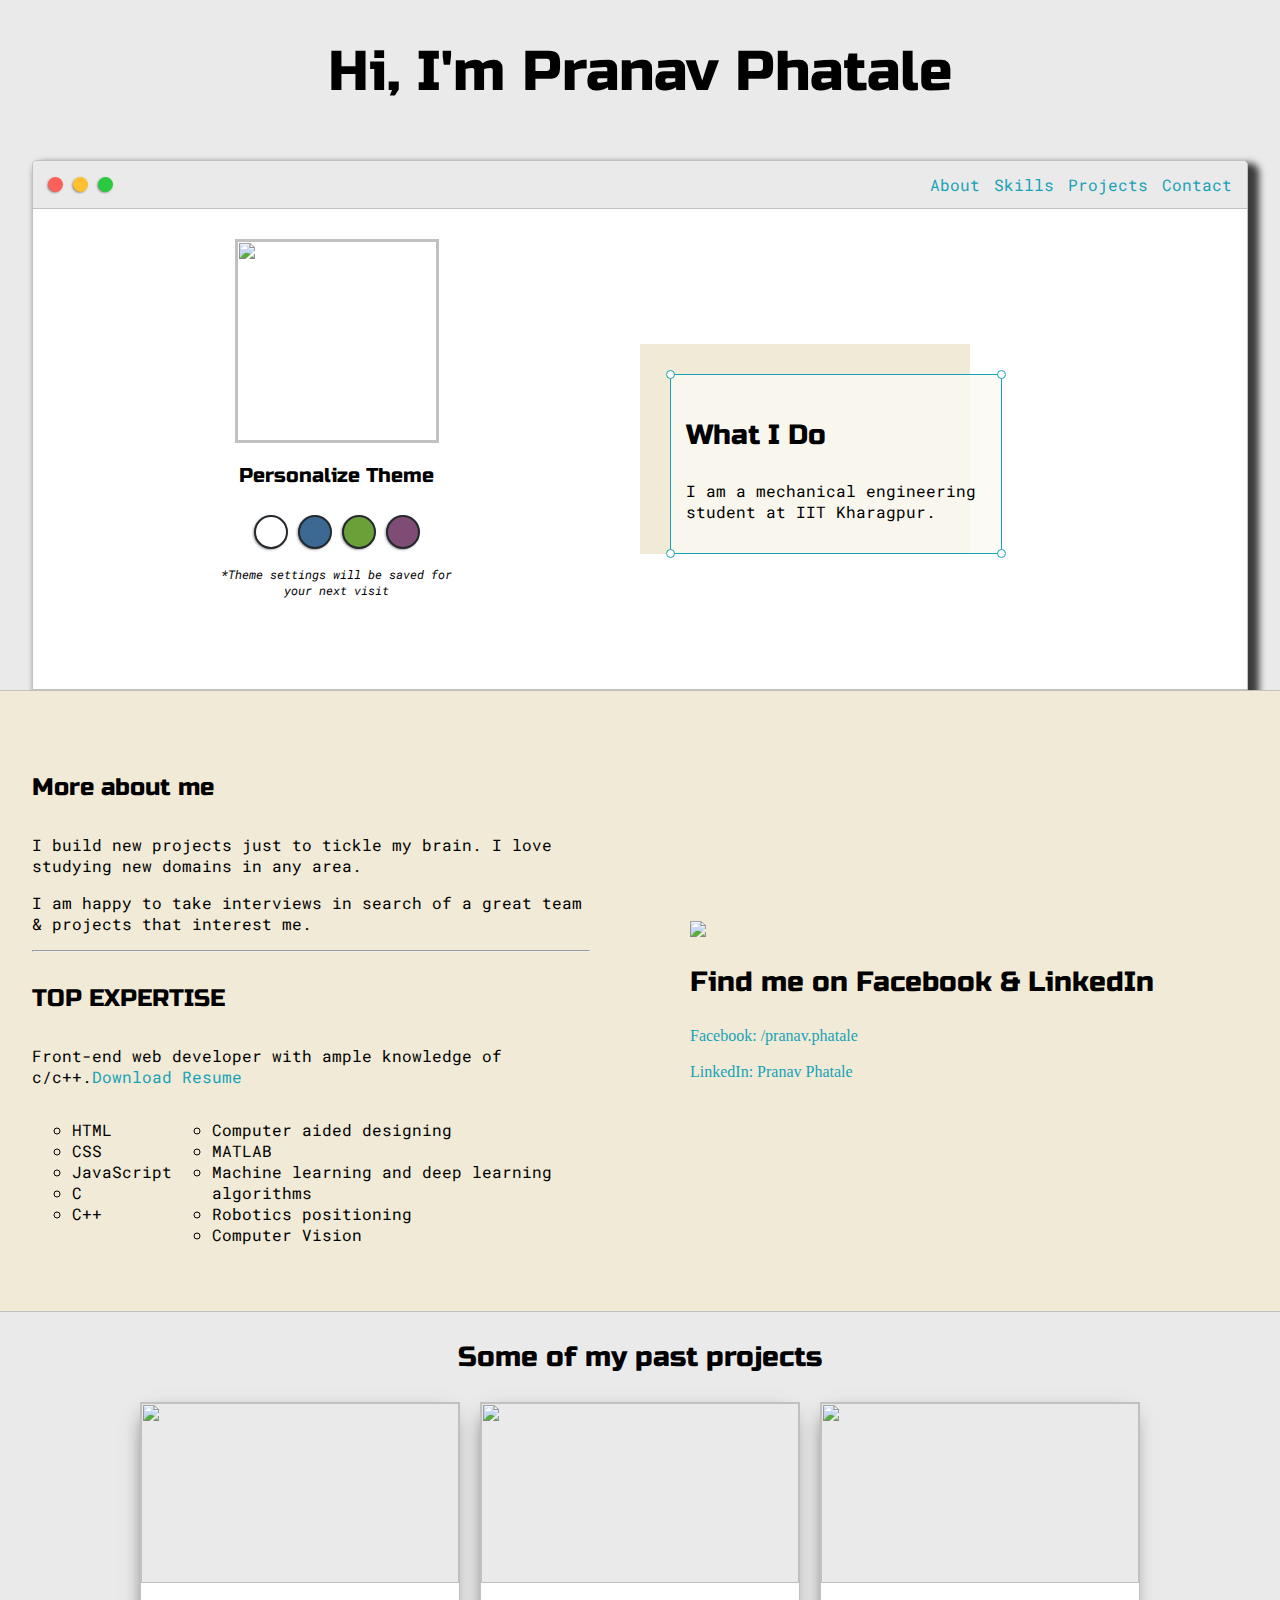
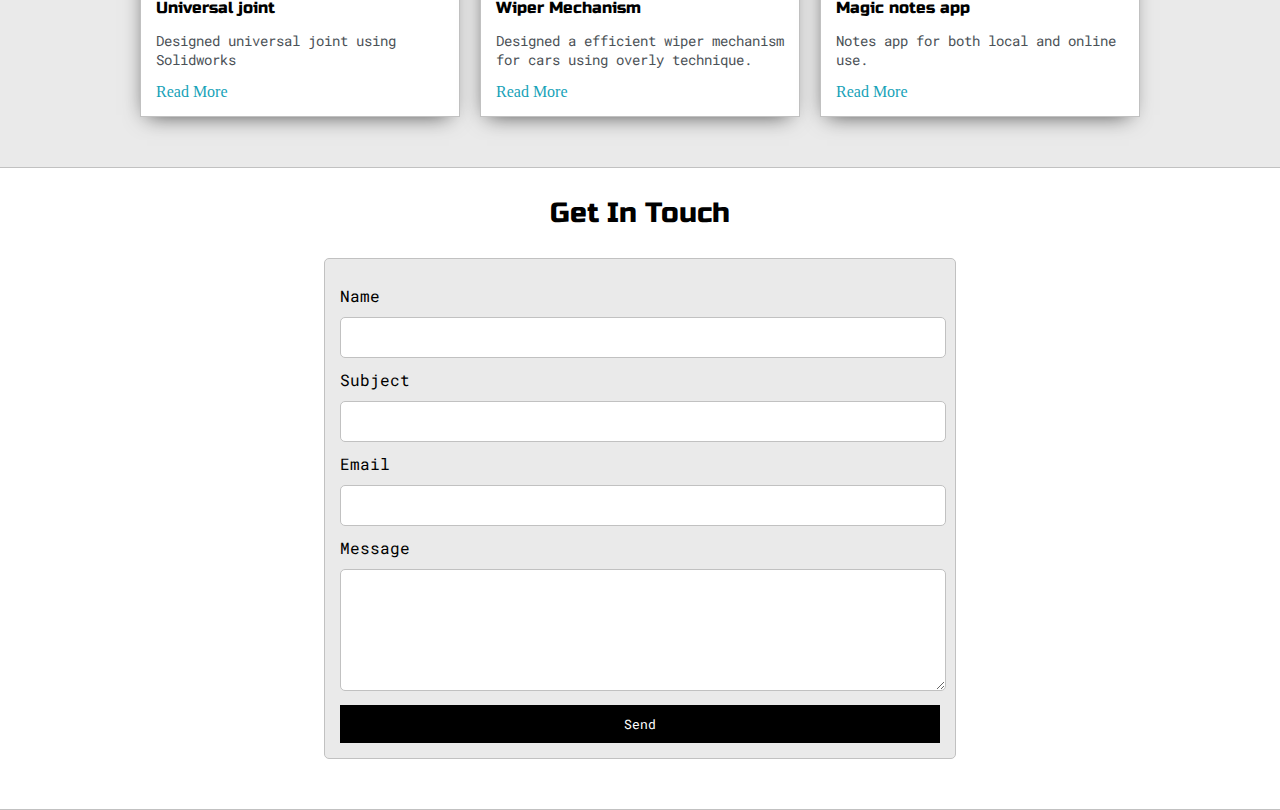
==== index.html @ 5e283347 "Add files via upload" ====
<!DOCTYPE html>
<html lang="en">

<head>
    <meta charset="UTF-8">
    <meta http-equiv="X-UA-Compatible" content="IE=edge">
    <meta name="viewport" content="width=device-width, initial-scale=1.0">
    <title>Pranav Phatale</title>
    <link rel="preconnect" href="https://fonts.googleapis.com">
    <link rel="preconnect" href="https://fonts.gstatic.com" crossorigin>
    <link href="https://fonts.googleapis.com/css2?family=Russo+One&display=swap" rel="stylesheet">
    <link href="https://fonts.googleapis.com/css2?family=Roboto+Mono:wght@500&display=swap" rel="stylesheet">
    <link rel="stylesheet" href="style.css">
    <link id="theme-style" rel="stylesheet" href="">
</head>

<body>

    <section class="s1">
        <div class="main-container">
            <div class="greeting-wrapper">
                <h1>
                    Hi, I'm Pranav Phatale
                </h1>
            </div>
            <div class="intro-wrapper">
                <div class="nav-wrapper">
                    <!-- Link around dots-wrapper added after tutorial video -->
                    <a href="index.html">
                        <div class="dots-wrapper">
                            <div id="dot-1" class="browser-dot"></div>
                            <div id="dot-2" class="browser-dot"></div>
                            <div id="dot-3" class="browser-dot"></div>
                        </div>
                    </a>


                    <ul id="navigation">
                        <li><a href="index.html#about">About</a></li>
                        <li><a href="index.html#skills">Skills</a></li>
                        <!-- <li><a href="index.html#training">Training</a></li> -->
                        <li><a href="index.html#projects">Projects</a></li>
                        <!-- <li><a href="index.html#experience">Experience</a></li> -->
                        <li><a href="index.html#contact">Contact</a></li>
                    </ul>
                </div>
                <div class="left-column">
                    <img id="profile_pic" src="images/71698860_2437508913204403_2107118428660695040_n.jpg">
                    <h5 style="text-align: center;line-height: 0;">Personalize Theme</h5>

                    <div id="theme-options-wrapper">
                        <div data-mode="light" id="light-mode" class="theme-dot"></div>
                        <div data-mode="blue" id="blue-mode" class="theme-dot"></div>
                        <div data-mode="green" id="green-mode" class="theme-dot"></div>
                        <div data-mode="purple" id="purple-mode" class="theme-dot"></div>
                    </div>

                    <p id="settings-note">*Theme settings will be saved for<br>your next visit</p>
                </div>
                <div class="right-column">
                    <div id="preview-shadow">
                        <div id="preview">
                            <div id="corner-tl" class="corner"></div>
                            <div id="corner-tr" class="corner"></div>
                            <h3>What I Do</h3>
                            <p>I am a mechanical engineering student at IIT Kharagpur.</p>
                            <div id="corner-br" class="corner"></div>
                            <div id="corner-bl" class="corner"></div>
                        </div>
                    </div>
                </div>
            </div>
        </div>
    </section>
    <section class="s2" id="skills">
        <div class="main-container">
            <div class="about-wrapper">
                <div class="about-me" id="about">
                    <h4>More about me</h4>

                    <p>I build new projects just to tickle my brain. I love studying new domains in any area.</p>

                    <p>I am happy to take interviews in search of a great team & projects
                        that interest me.</p>

                    <hr>

                    <h4>TOP EXPERTISE</h4>

                    <p>Front-end web developer with ample knowledge of c/c++.<a target="_blank"
                            href="resume.pdf">Download Resume</a></p>

                    <div id="skills">
                        <ul>
                            <li>HTML</li>
                            <li>CSS</li>
                            <li>JavaScript</li>
                            <li>C</li>
                            <li>C++</li>
                        </ul>

                        <ul>
                            <li>Computer aided designing</li>
                            <li>MATLAB</li>
                            <li>Machine learning and deep learning algorithms</li>
                            <li>Robotics positioning</li>
                            <li>Computer Vision</li>
                        </ul>

                    </div>

                </div>

                <div class="social-links">
                    <img id="social_img" src="images/07-07-2021_18_22_35.png">
                    <h3>Find me on Facebook & LinkedIn</h3>

                    <a target="_blank" href="https://www.facebook.com/pranav.phatale/">Facebook: /pranav.phatale</a>
                    <br>
                    <a target="_blank" href="https://www.linkedin.com/in/pranav-phatale-804856200">LinkedIn: Pranav Phatale</a>
                </div>
            </div>
        </div>
    </section>
    <section class="s1" id="projects">
        <div class="main-container">
            <h3 style="text-align: center;">Some of my past projects</h3>

            <div class="post-wrapper">

                <div>
                    <div class="post">
                        <img class="thumbnail" src="images/Screenshot2021-07-08_135251.png">
                        <div class="post-preview">
                            <h6 class="post-title">Universal joint</h6>
                            <p class="post-intro">Designed universal joint using Solidworks</p>
                            <a href="joint.html">Read More</a>
                        </div>
                    </div>
                </div>

                <div>
                    <div class="post">
                        <img class="thumbnail" src="images/Screenshot2021-07-08_134808.png">
                        <div class="post-preview">
                            <h6 class="post-title">Wiper Mechanism</h6>
                            <p class="post-intro">Designed a efficient wiper mechanism for cars using overly technique. 
                            </p>
                            <a href="wiper.html">Read More</a>
                        </div>
                    </div>
                </div>

                <div>
                    <div class="post">
                        <img class="thumbnail" src="images/Web_capture_8-7-2021_133951_.jpeg">
                        <div class="post-preview">
                            <h6 class="post-title">Magic notes app</h6>
                            <p class="post-intro">Notes app for both local and online use.</p>
                            <a href="magic.html">Read More</a>
                        </div>
                    </div>
                </div>

            </div>
        </div>
    </section>
    <section class="s2" id="contact">
        <div class="main-container">
            <a href=""></a>
            <h3 style="text-align: center;">Get In Touch</h3>

            <form id="contact-form">
                <a name="contact"></a>

                <label>Name</label>
                <input class="input-field" type="text" name="name">

                <label>Subject</label>
                <input class="input-field" type="text" name="subject">

                <label>Email</label>
                <input class="input-field" type="text" name="email">

                <label>Message</label>
                <textarea class="input-field" name="message"></textarea>

                <input id="submit-btn" type="submit" value="Send">
            </form>
        </div>
    </section>
    <script type="text/javascript" src="index.js"></script>
</body>

</html>
---- style.css ----
:root {
    --mainColor: #eaeaea;
    --secondaryColor: #fff;
    --borderColor: #c1c1c1;
    --mainText: black;
    --secondaryText: #4b5156;
    --themeDotBorder: #24292e;
    --previewBg: rgb(251, 249, 243, 0.8);
    --previewShadow: #f0ead6;
    --buttonColor: black;
}

html, body {
    padding: 0;
    margin: 0;
}

body * {
    transition: 0.3s;
    -webkit-transition: 0.3s;
    -moz-transition: 0.3s;
    -ms-transition: 0.3s;
    -o-transition: 0.3s;
}

h1, h2, h3, h4, h5, h6, strong {
    color: var(--mainText);
    font-family: 'Russo One', sans-serif;
    font-weight: 500;
}

p, li, span, label, input, textarea {
    color: var(--mainText);
    font-family: 'Roboto Mono', monospace;
}

a {
    text-decoration: none;
    color: #17a2b8;
}

ul {
    list-style: none;
}

h1 {
    font-size: 56px;
}

h2 {
    font-size: 36px;
}

h3 {
    font-size: 28px;
}

h4 {
    font-size: 24px;
}

h5 {
    font-size: 20px;
}

h6 {
    font-size: 16px;
}

.s1 {
    background-color: var(--mainColor);
    border-bottom: 1px solid var(--borderColor);
    overflow: auto;
}

.s2 {
    background-color: var(--secondaryColor);
    border-bottom: 1px solid var(--borderColor);
    overflow: auto;
}

.main-container {
    width: 1200px;
    margin: 0 auto;
}

.greeting-wrapper {
    display: grid;
    /* border: 2px dashed lightcoral; */
    min-height: 10em;
    text-align: center;
}

.intro-wrapper {
    background-color: var(--secondaryColor);
    border: 1px solid var(--borderColor);
    border-radius: 5px 5px 0 0;
    box-shadow: 7px 7px 7px 4px rgba(0, 0, 0, 0.75);
    -webkit-box-shadow: 7px 7px 7px 4px rgba(0, 0, 0, 0.75);
    -moz-box-shadow: 7px 7px 7px 4px rgba(0, 0, 0, 0.75);
    display: grid;
    grid-template-columns: 1fr 1fr;
    grid-template-rows: 3em 30em;
    grid-template-areas: 'nav-wrapper nav-wrapper' 'left-column right-column';
    -webkit-border-radius: 5px 5px 0 0;
    -moz-border-radius: 5px 5px 0 0;
    -ms-border-radius: 5px 5px 0 0;
    -o-border-radius: 5px 5px 0 0;
}

.nav-wrapper {
    /*border: 1px dashed lightcoral;
    */
    grid-area: nav-wrapper;
    border-bottom: 1px solid var(--borderColor);
    display: flex;
    justify-content: space-between;
    align-items: center;
    background-color: var(--mainColor);
    border-radius: 5px 5px 0 0;
    -webkit-border-radius: 5px 5px 0 0;
    -moz-border-radius: 5px 5px 0 0;
    -ms-border-radius: 5px 5px 0 0;
    -o-border-radius: 5px 5px 0 0;
}

#navigation {
    margin: 0;
    padding: 10px;
}

#navigation li {
    display: inline-block;
    margin-left: 5px;
    margin-right: 5px;
}

.dots-wrapper {
    display: flex;
    padding: 10px;
}

.browser-dot {
    background-color: #000000;
    height: 15px;
    width: 15px;
    border-radius: 50%;
    margin: 5px;
    -webkit-border-radius: 50%;
    -moz-border-radius: 50%;
    -ms-border-radius: 50%;
    -o-border-radius: 50%;
    box-shadow: -1px 1px 3px -1px rgba(0, 0, 0, 0.75);
}

#dot-1 {
    background-color: #fc6058;
}

#dot-2 {
    background-color: #fec02f;
}

#dot-3 {
    background-color: #2aca3e;
}

.left-column {
    /* border: 1px dashed lightcoral; */
    grid-area: left-column;
    padding-top: 30px;
    padding-bottom: 30px;
}

#profile_pic {
    display: block;
    margin: 0 auto;
    height: 200px;
    width: 200px;
    object-fit: cover;
    border: 2px solid var(--borderColor);
}

#joint-pic {
    display: block;
    margin: 0 auto;
    height: 52vh;
    width: 42vh;
    object-fit: cover;
    border: 2px solid var(--borderColor);
}
#note-pic{
    display: block;
    margin: 0 auto;
    height: 50%;
    width: 75%;
    object-fit: cover;
    border: 2px solid var(--borderColor);
}

#theme-options-wrapper {
    display: flex;
    justify-content: center;
}

.theme-dot {
    height: 30px;
    width: 30px;
    background-color: black;
    border-radius: 50%;
    margin: 5px;
    border: 2px solid var(--themeDotBorder);
    -webkit-box-shadow: -1px 1px 3px -1px rgba(0, 0, 0, 0.75);
    -moz-box-shadow: -1px 1px 3px -1px rgba(0, 0, 0, 0.75);
    box-shadow: -1px 1px 3px -1px rgba(0, 0, 0, 0.75);
    cursor: pointer;
}

.theme-dot:hover {
    border-width: 5px;
}

#light-mode {
    background-color: #fff;
}

#blue-mode {
    background-color: #3c6994;
}

#green-mode {
    background-color: #6aa037;
}

#purple-mode {
    background-color: #7E4C74;
}

#settings-note {
    font-size: 12px;
    font-style: italic;
    text-align: center;
}

.right-column {
    grid-area: right-column;
    display: grid;
    align-content: center;
    padding-top: 50px;
    padding-bottom: 50px;
}

.joint-right p {
    padding: 5vw;
    text-align: justify;
}

.joint-right h4 {
    /* padding: 1vw; */
    text-align: center;
    margin-bottom: -6%;
}

#preview-shadow {
    background-color: var(--previewShadow);
    max-width: 300px;
    height: 180px;
    padding-left: 30px;
    padding-top: 30px;
}

#preview {
    width: 300px;
    border: 1.5px solid #17a2b8;
    background-color: var(--previewBg);
    padding: 15px;
    position: relative;
}

.corner {
    width: 7px;
    height: 7px;
    border-radius: 50%;
    border: 1.5px solid #17a2b8;
    background-color: #fff;
    position: absolute;
}

#corner-tl {
    top: -5px;
    left: -5px;
}

#corner-tr {
    top: -5px;
    right: -5px;
}

#corner-br {
    bottom: -5px;
    right: -5px;
}

#corner-bl {
    bottom: -5px;
    left: -5px;
}

.about-wrapper {
    display: grid;
    grid-template-columns: repeat(auto-fit, minmax(320px, 1fr));
    padding-bottom: 50px;
    padding-top: 50px;
    gap: 100px;
}

.procedure-wrapper {
    display: grid;
    grid-template-columns: repeat(auto-fit, minmax(320px, 1fr));
    /* padding-bottom: 50px; */
    /* padding-top: 50px; */
    /* gap: 100px; */
}

ul {
    list-style-type: circle;
}

#skills {
    display: flex;
    justify-content: space-evenly;
    background-color: var(--previewShadow);
}

#procedure {
    /* display: flex; */
    justify-content: space-evenly;
    background-color: var(--previewShadow);
    border: 2px solid black;
}
#wiper-para{
    line-height: 150%;
    /* font-family: 'Times New Roman', Times, serif; */
    font-weight: 100;
}
.social-links {
    display: grid;
    align-content: center;
    /* text-align: center; */
}

#social_img {
    width: 100%;
}

.diagram img {
    display: flex;
    height: 89%;
    width: 89%;
    justify-content: center;
}

.post-wrapper {
    display: grid;
    grid-template-columns: repeat(auto-fit, 320px);
    gap: 20px;
    justify-content: center;
    padding-bottom: 50px;
}

.post {
    border: 1px solid var(--borderColor);
    -webkit-box-shadow: -2px 7px 21px -9px rgba(0, 0, 0, 0.75);
    -moz-box-shadow: -2px 7px 21px -9px rgba(0, 0, 0, 0.75);
    box-shadow: -2px 7px 21px -9px rgba(0, 0, 0, 0.75);
}

.thumbnail {
    display: block;
    width: 100%;
    height: 180px;
    object-fit: cover;
}

.post-preview {
    background-color: #fff;
    padding: 15px;
}

.post-title {
    color: black;
    margin: 0;
}

.post-intro {
    color: #4b5156;
    font-size: 14px;
}

.gif {
    padding: 5px;
    margin: 0 auto;
    text-align: center;
}

#wiper-gif {
    height: 30vw;
    width: 45vw;
    justify-items: center;
}

#contact-form {
    display: block;
    max-width: 600px;
    margin: 0 auto;
    border: 1px solid var(--borderColor);
    padding: 15px;
    border-radius: 5px;
    background-color: var(--mainColor);
    margin-bottom: 50px;
}

#contact-form label {
    line-height: 2.7em;
}

#contact-form textarea {
    min-height: 100px;
    font-size: 14px;
}

.input-field {
    width: 100%;
    padding-top: 10px;
    padding-bottom: 10px;
    background-color: var(--secondaryColor);
    border-radius: 5px;
    border: 1px solid var(--borderColor);
    font-size: 14px;
}

#submit-btn {
    margin-top: 10px;
    width: 100%;
    padding-top: 10px;
    padding-bottom: 10px;
    color: #fff;
    background-color: var(--buttonColor);
    border: none;
}

@media screen and (max-width: 1300px) {
    .main-container {
        width: 95%;
    }
}

@media screen and (max-width: 800px) {
    .intro-wrapper {
        grid-template-columns: 1fr;
        grid-template-areas: 'nav-wrapper' 'left-column' 'right-column';
    }
    .right-column {
        justify-content: center;
    }
}

@media screen and (max-width: 400px) {
    #preview-shadow {
        max-width: 280px;
        height: 180px;
        padding-left: 10px;
        padding-top: 10px;
    }
    #preview {
        width: 280px;
    }
}
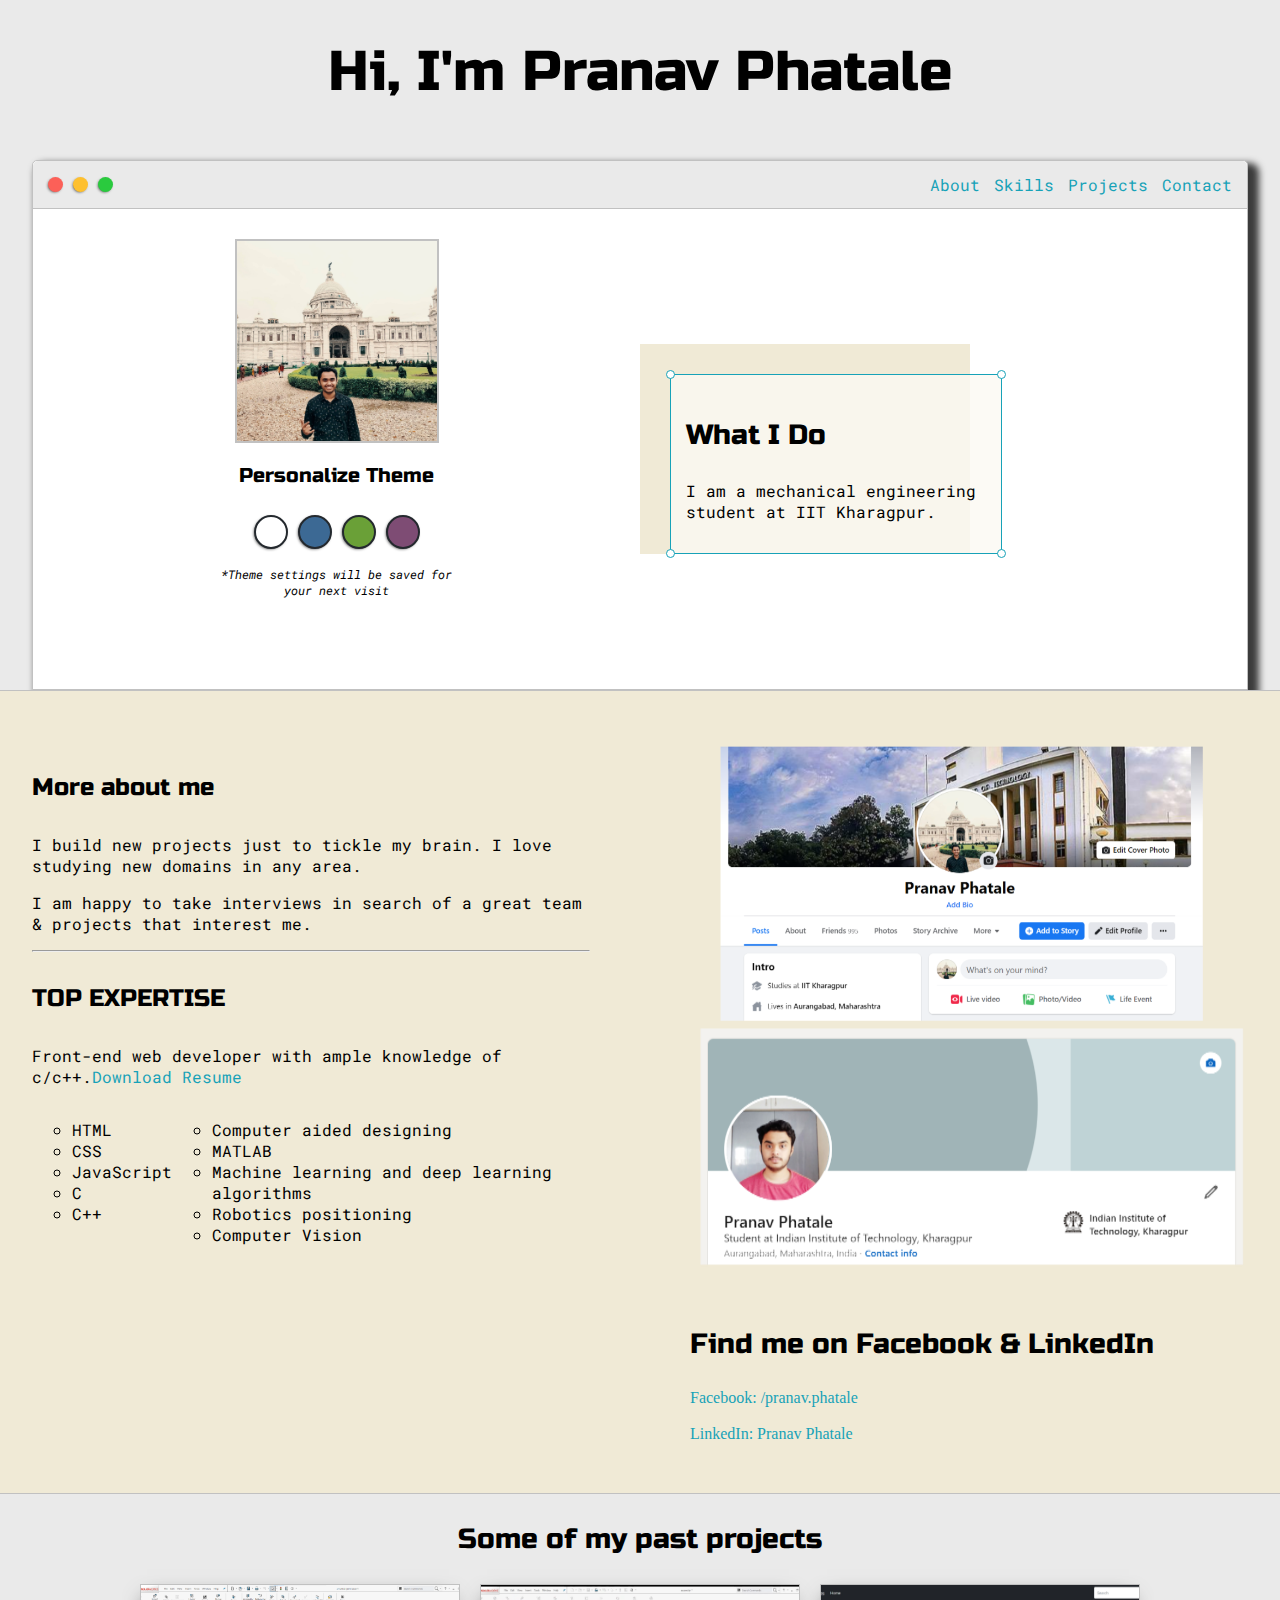
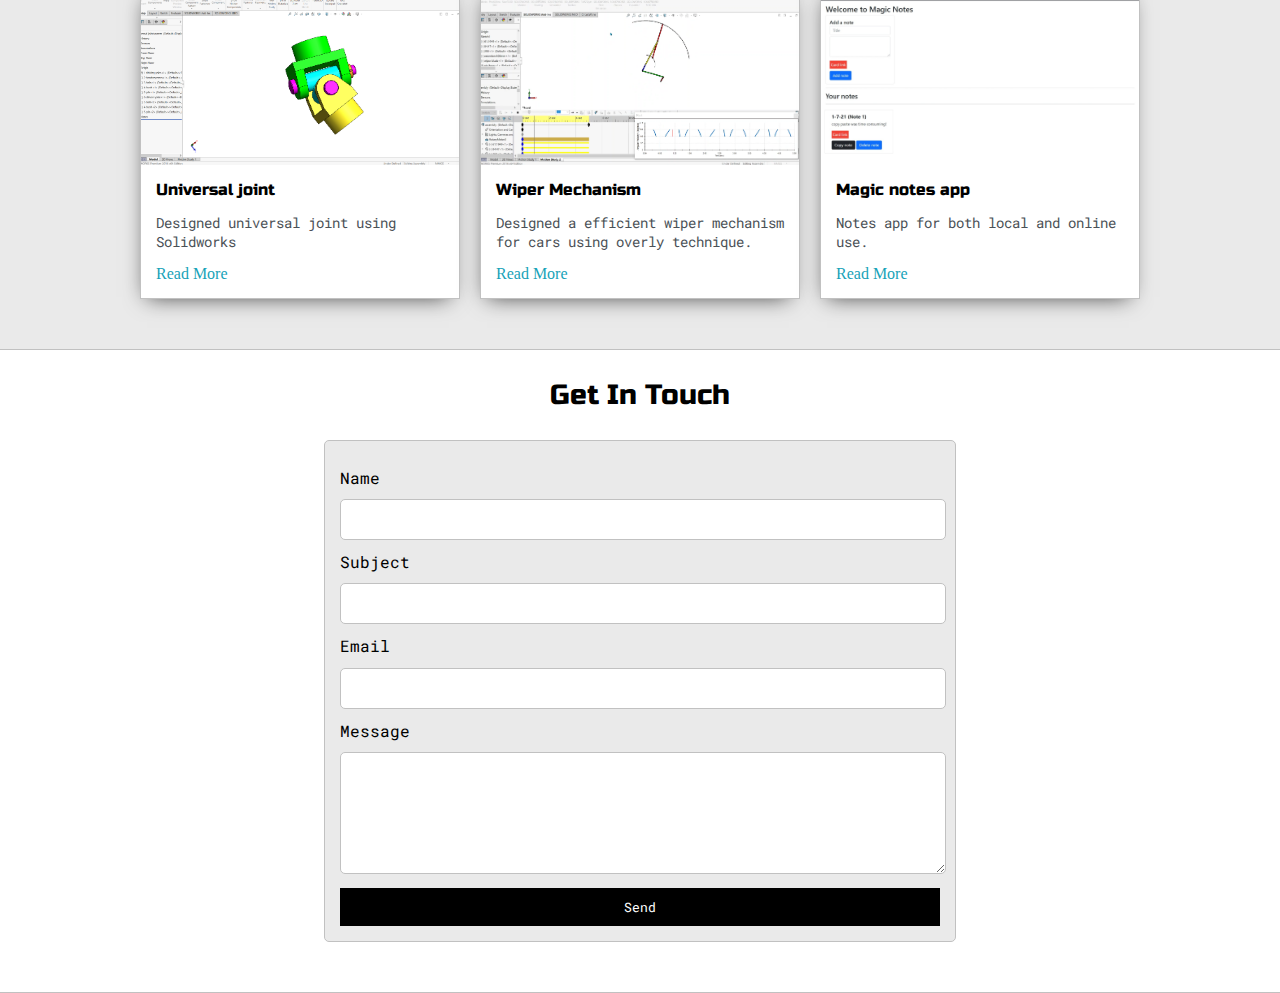
==== commit 7108015e: "Update index.html" ====
--- a/index.html
+++ b/index.html
@@ -11,7 +11,7 @@
     <link href="https://fonts.googleapis.com/css2?family=Russo+One&display=swap" rel="stylesheet">
     <link href="https://fonts.googleapis.com/css2?family=Roboto+Mono:wght@500&display=swap" rel="stylesheet">
     <link rel="stylesheet" href="style.css">
-    <link id="theme-style" rel="stylesheet" href="">
+    <link id="theme-style" rel="stylesheet" href="style">
 </head>
 
 <body>
@@ -45,7 +45,7 @@
                     </ul>
                 </div>
                 <div class="left-column">
-                    <img id="profile_pic" src="images/71698860_2437508913204403_2107118428660695040_n.jpg">
+                    <img id="profile_pic" src="images/71698860_2437508913204403_2107118428660695040_n.jpg" alt="profile">
                     <h5 style="text-align: center;line-height: 0;">Personalize Theme</h5>
 
                     <div id="theme-options-wrapper">
@@ -112,7 +112,7 @@
                 </div>
 
                 <div class="social-links">
-                    <img id="social_img" src="images/07-07-2021_18_22_35.png">
+                    <img id="social_img" src="images/07-07-2021_18_22_35.png" alt="social img">
                     <h3>Find me on Facebook & LinkedIn</h3>
 
                     <a target="_blank" href="https://www.facebook.com/pranav.phatale/">Facebook: /pranav.phatale</a>
@@ -130,7 +130,7 @@
 
                 <div>
                     <div class="post">
-                        <img class="thumbnail" src="images/Screenshot2021-07-08_135251.png">
+                        <img class="thumbnail" src="images/Screenshot2021-07-08_135251.png" alt="joint">
                         <div class="post-preview">
                             <h6 class="post-title">Universal joint</h6>
                             <p class="post-intro">Designed universal joint using Solidworks</p>
@@ -141,7 +141,7 @@
 
                 <div>
                     <div class="post">
-                        <img class="thumbnail" src="images/Screenshot2021-07-08_134808.png">
+                        <img class="thumbnail" src="images/Screenshot2021-07-08_134808.png" alt="wiper">
                         <div class="post-preview">
                             <h6 class="post-title">Wiper Mechanism</h6>
                             <p class="post-intro">Designed a efficient wiper mechanism for cars using overly technique. 
@@ -153,7 +153,7 @@
 
                 <div>
                     <div class="post">
-                        <img class="thumbnail" src="images/Web_capture_8-7-2021_133951_.jpeg">
+                        <img class="thumbnail" src="images/Web_capture_8-7-2021_133951_.jpeg" alt="notes">
                         <div class="post-preview">
                             <h6 class="post-title">Magic notes app</h6>
                             <p class="post-intro">Notes app for both local and online use.</p>
@@ -192,4 +192,4 @@
     <script type="text/javascript" src="index.js"></script>
 </body>
 
-</html>+</html>
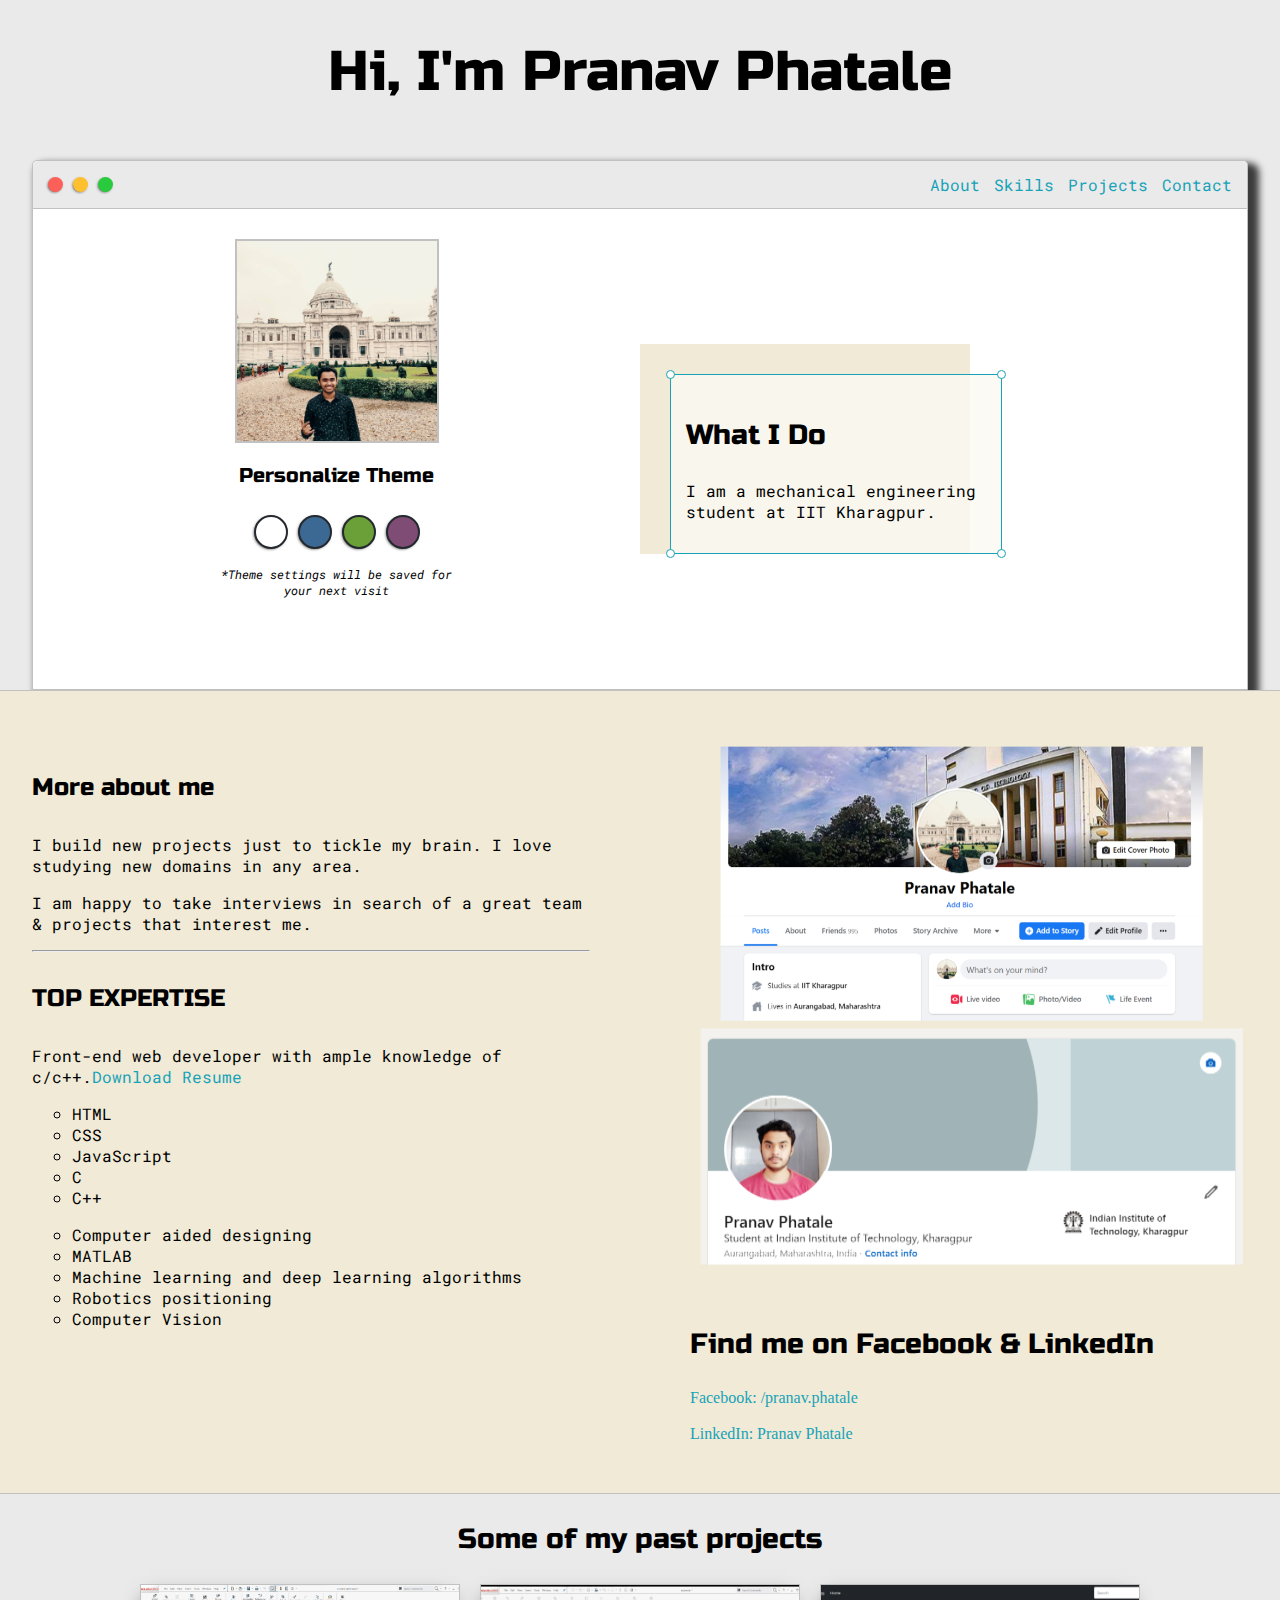
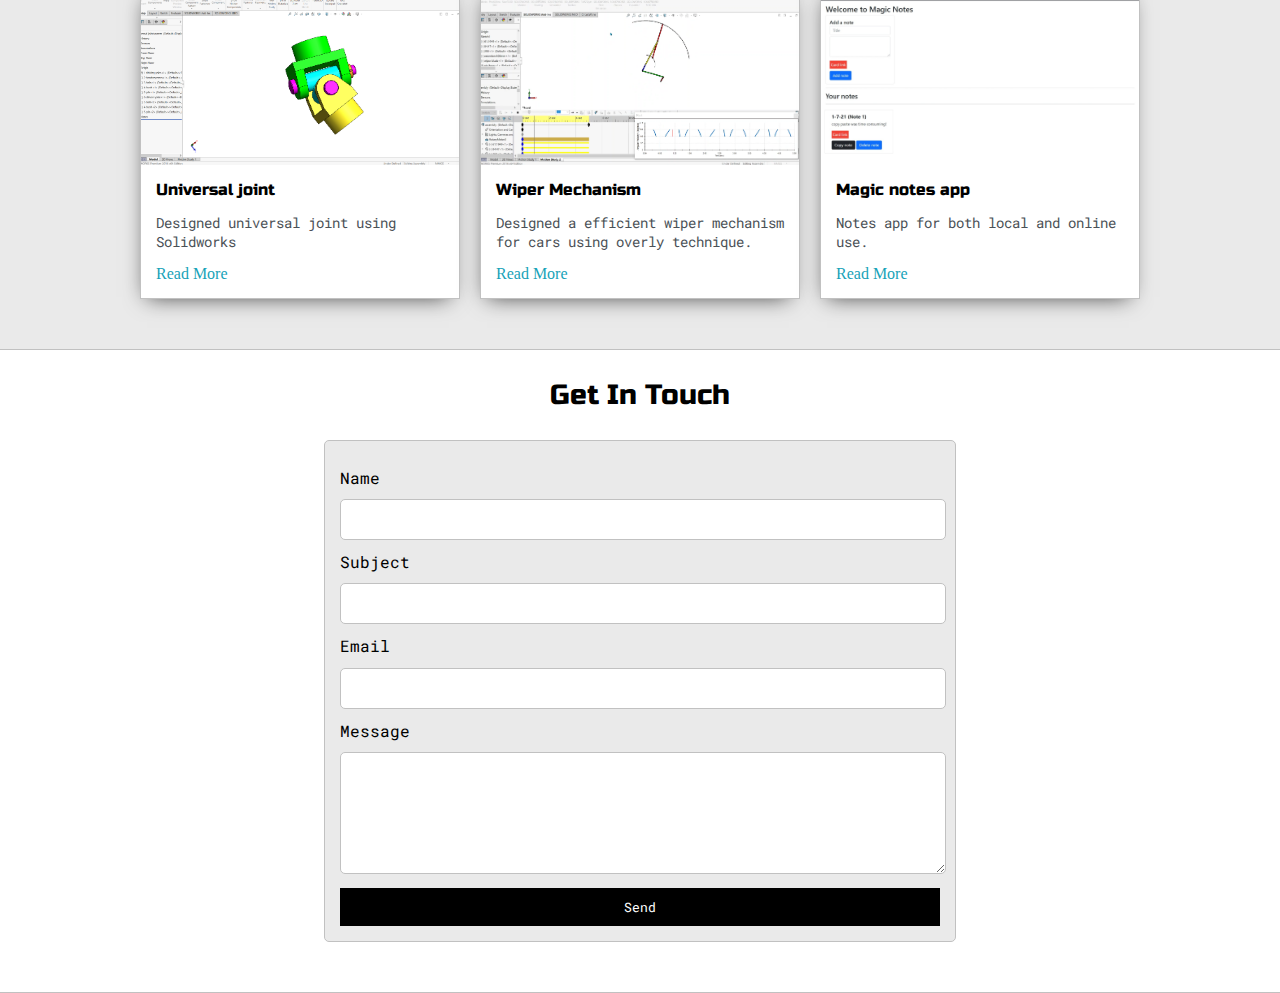
==== commit d8d3eb89: "Update index.html" ====
--- a/index.html
+++ b/index.html
@@ -90,7 +90,7 @@
                     <p>Front-end web developer with ample knowledge of c/c++.<a target="_blank"
                             href="resume.pdf">Download Resume</a></p>
 
-                    <div id="skills">
+                    <div id="skills-1">
                         <ul>
                             <li>HTML</li>
                             <li>CSS</li>
@@ -174,7 +174,7 @@
                 <a name="contact"></a>
 
                 <label>Name</label>
-                <input class="input-field" type="text" name="name">
+                <input class="input-field" type="text" name="name1">
 
                 <label>Subject</label>
                 <input class="input-field" type="text" name="subject">
@@ -189,7 +189,7 @@
             </form>
         </div>
     </section>
-    <script type="text/javascript" src="index.js"></script>
+    <script src="index.js"></script>
 </body>
 
 </html>
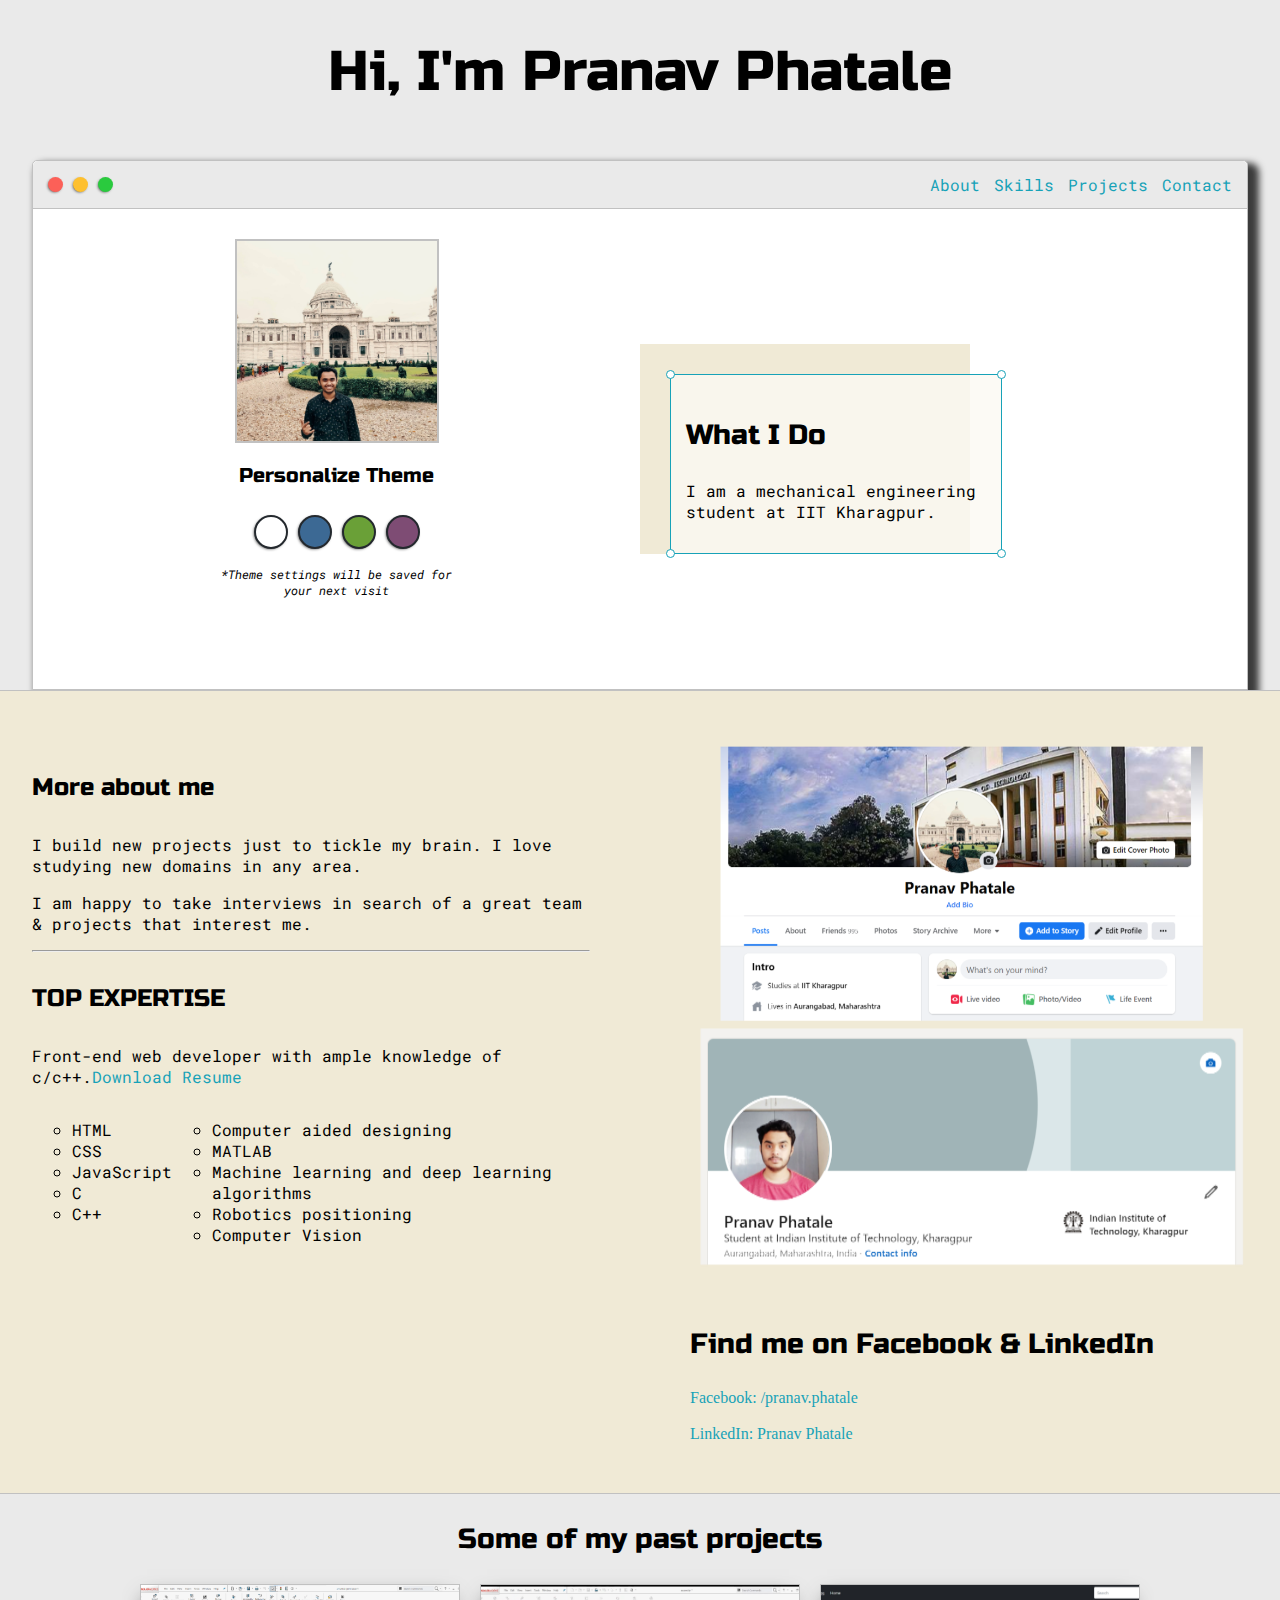
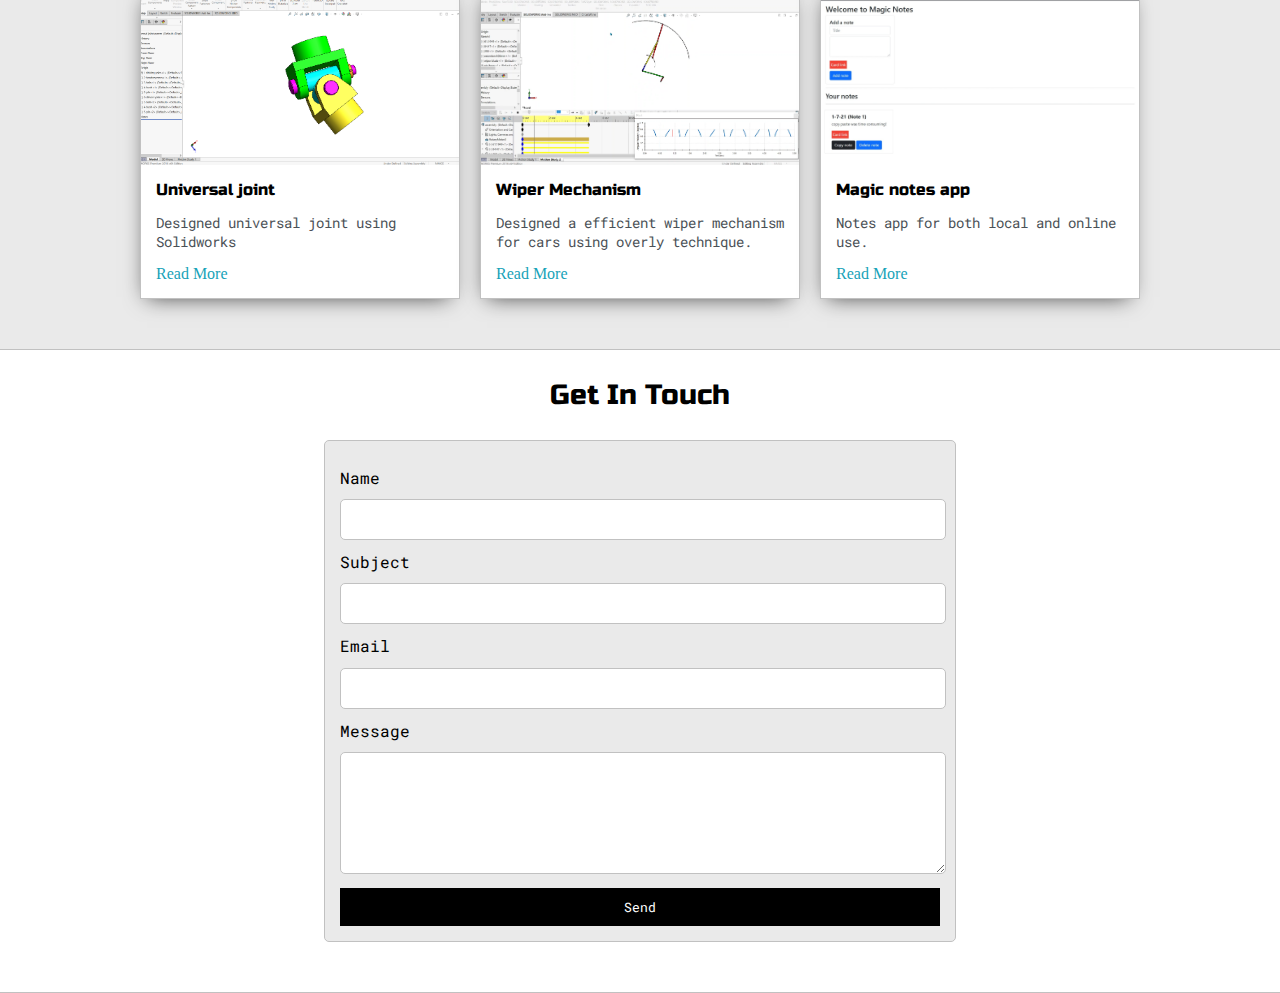
==== commit ce771926: "Update index.html" ====
--- a/index.html
+++ b/index.html
@@ -171,8 +171,7 @@
             <h3 style="text-align: center;">Get In Touch</h3>
 
             <form id="contact-form">
-                <a name="contact"></a>
-
+                
                 <label>Name</label>
                 <input class="input-field" type="text" name="name1">
 
--- a/style.css
+++ b/style.css
@@ -332,6 +332,12 @@
     background-color: var(--previewShadow);
 }
 
+#skills-1 {
+    display: flex;
+    justify-content: space-evenly;
+    background-color: var(--previewShadow);
+}
+
 #procedure {
     /* display: flex; */
     justify-content: space-evenly;
@@ -475,4 +481,4 @@
     #preview {
         width: 280px;
     }
-}+}
